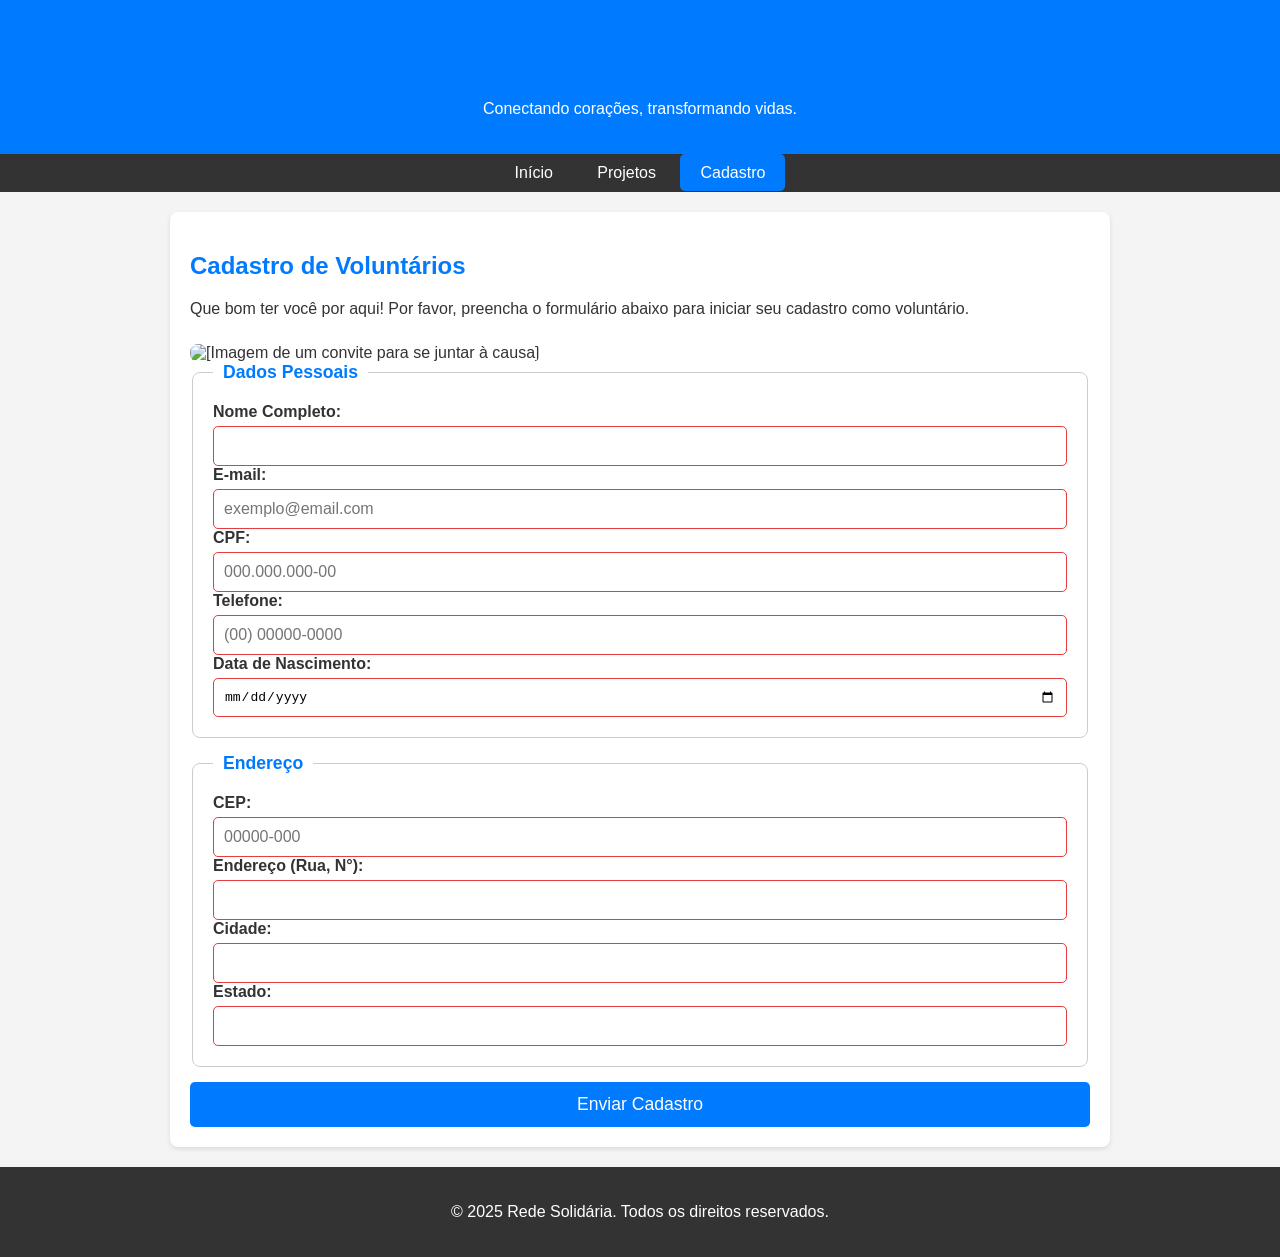
==== cadastro.html @ 72d344cf "Add files via upload" ====
<!DOCTYPE html>
<html lang="pt-BR">
<head>
    <meta charset="UTF-8">
    <meta name="viewport" content="width=device-width, initial-scale=1.0">
    <title>Rede Solidária - Cadastro</title>
    <!-- Estilização interna (similar + estilos de formulário) -->
    <style>
        body { font-family: Arial, sans-serif; margin: 0; background-color: #f4f4f4; color: #333; }
        header { background-color: #007bff; color: white; padding: 20px; text-align: center; }
        nav { background-color: #333; padding: 10px; text-align: center; }
        nav a { color: white; padding: 10px 20px; text-decoration: none; border-radius: 5px; }
        nav a:hover, nav a.active { background-color: #007bff; }
        main { max-width: 900px; margin: 20px auto; padding: 20px; background-color: white; border-radius: 8px; box-shadow: 0 2px 5px rgba(0,0,0,0.1); }
        h1, h2 { color: #007bff; }
        img { max-width: 100%; height: auto; border-radius: 8px; margin-top: 10px; }
        footer { text-align: center; padding: 20px; background-color: #333; color: white; margin-top: 20px; }
        
        /* Estilos do Formulário */
        form { display: flex; flex-direction: column; gap: 15px; }
        fieldset { border: 1px solid #ccc; border-radius: 8px; padding: 20px; }
        legend { color: #007bff; font-weight: bold; font-size: 1.1em; padding: 0 10px; }
        .form-group { display: flex; flex-direction: column; }
        label { margin-bottom: 5px; font-weight: bold; }
        input[type="text"],
        input[type="email"],
        input[type="tel"],
        input[type="date"] {
            padding: 10px;
            border: 1px solid #ccc;
            border-radius: 5px;
            font-size: 1em;
        }
        /* Validação Nativa do HTML5 */
        input:invalid {
            border-color: #e53e3e;
        }
        input:valid {
            border-color: #38a169;
        }
        button[type="submit"] {
            background-color: #007bff;
            color: white;
            padding: 12px 20px;
            border: none;
            border-radius: 5px;
            font-size: 1.1em;
            cursor: pointer;
            transition: background-color 0.3s;
        }
        button[type="submit"]:hover {
            background-color: #0056b3;
        }
    </style>
</head>
<body>

    <header>
        <h1>Rede Solidária</h1>
        <p>Conectando corações, transformando vidas.</p>
    </header>

    <nav>
        <a href="index.html">Início</a>
        <a href="projetos.html">Projetos</a>
        <a href="cadastro.html" class="active">Cadastro</a>
    </nav>

    <main>
        <section class="registration-form">
            <h2>Cadastro de Voluntários</h2>
            <p>Que bom ter você por aqui! Por favor, preencha o formulário abaixo para iniciar seu cadastro como voluntário.</p>
            
            <img src="imagens/junte-se.jpg" alt="[Imagem de um convite para se juntar à causa]">
            <!-- Lembre-se de adicionar uma imagem na sua pasta 'imagens' com o nome 'junte-se.jpg' -->

            <form action="#" method="POST" id="cadastroForm">
                
                <fieldset>
                    <legend>Dados Pessoais</legend>
                    
                    <div class="form-group">
                        <label for="nome">Nome Completo:</label>
                        <input type="text" id="nome" name="nome" required>
                    </div>

                    <div class="form-group">
                        <label for="email">E-mail:</label>
                        <input type="email" id="email" name="email" placeholder="exemplo@email.com" required>
                    </div>

                    <div class="form-group">
                        <label for="cpf">CPF:</label>
                        <input type="text" id="cpf" name="cpf" placeholder="000.000.000-00" 
                               pattern="\d{3}\.\d{3}\.\d{3}-\d{2}" title="Digite um CPF no formato 000.000.000-00" required>
                    </div>

                    <div class="form-group">
                        <label for="telefone">Telefone:</label>
                        <input type="tel" id="telefone" name="telefone" placeholder="(00) 00000-0000"
                               pattern="\(\d{2}\) \d{5}-\d{4}" title="Digite um telefone no formato (00) 00000-0000" required>
                    </div>

                    <div class="form-group">
                        <label for="data_nascimento">Data de Nascimento:</label>
                        <input type="date" id="data_nascimento" name="data_nascimento" required>
                    </div>
                </fieldset>

                <fieldset>
                    <legend>Endereço</legend>

                    <div class="form-group">
                        <label for="cep">CEP:</label>
                        <input type="text" id="cep" name="cep" placeholder="00000-000"
                               pattern="\d{5}-\d{3}" title="Digite um CEP no formato 00000-000" required>
                    </div>

                    <div class="form-group">
                        <label for="endereco">Endereço (Rua, N°):</label>
                        <input type="text" id="endereco" name="endereco" required>
                    </div>

                    <div class="form-group">
                        <label for="cidade">Cidade:</label>
                        <input type="text" id="cidade" name="cidade" required>
                    </div>

                    <div class="form-group">
                        <label for="estado">Estado:</label>
                        <input type="text" id="estado" name="estado" required>
                    </div>
                </fieldset>

                <button type="submit">Enviar Cadastro</button>
            </form>
        </section>
    </main>

    <footer>
        <p>&copy; 2025 Rede Solidária. Todos os direitos reservados.</p>
    </footer>

    <!-- Script para máscaras - deve estar na pasta 'js/main.js' -->
    <script src="js/main.js" defer></script>
</body>
</html>
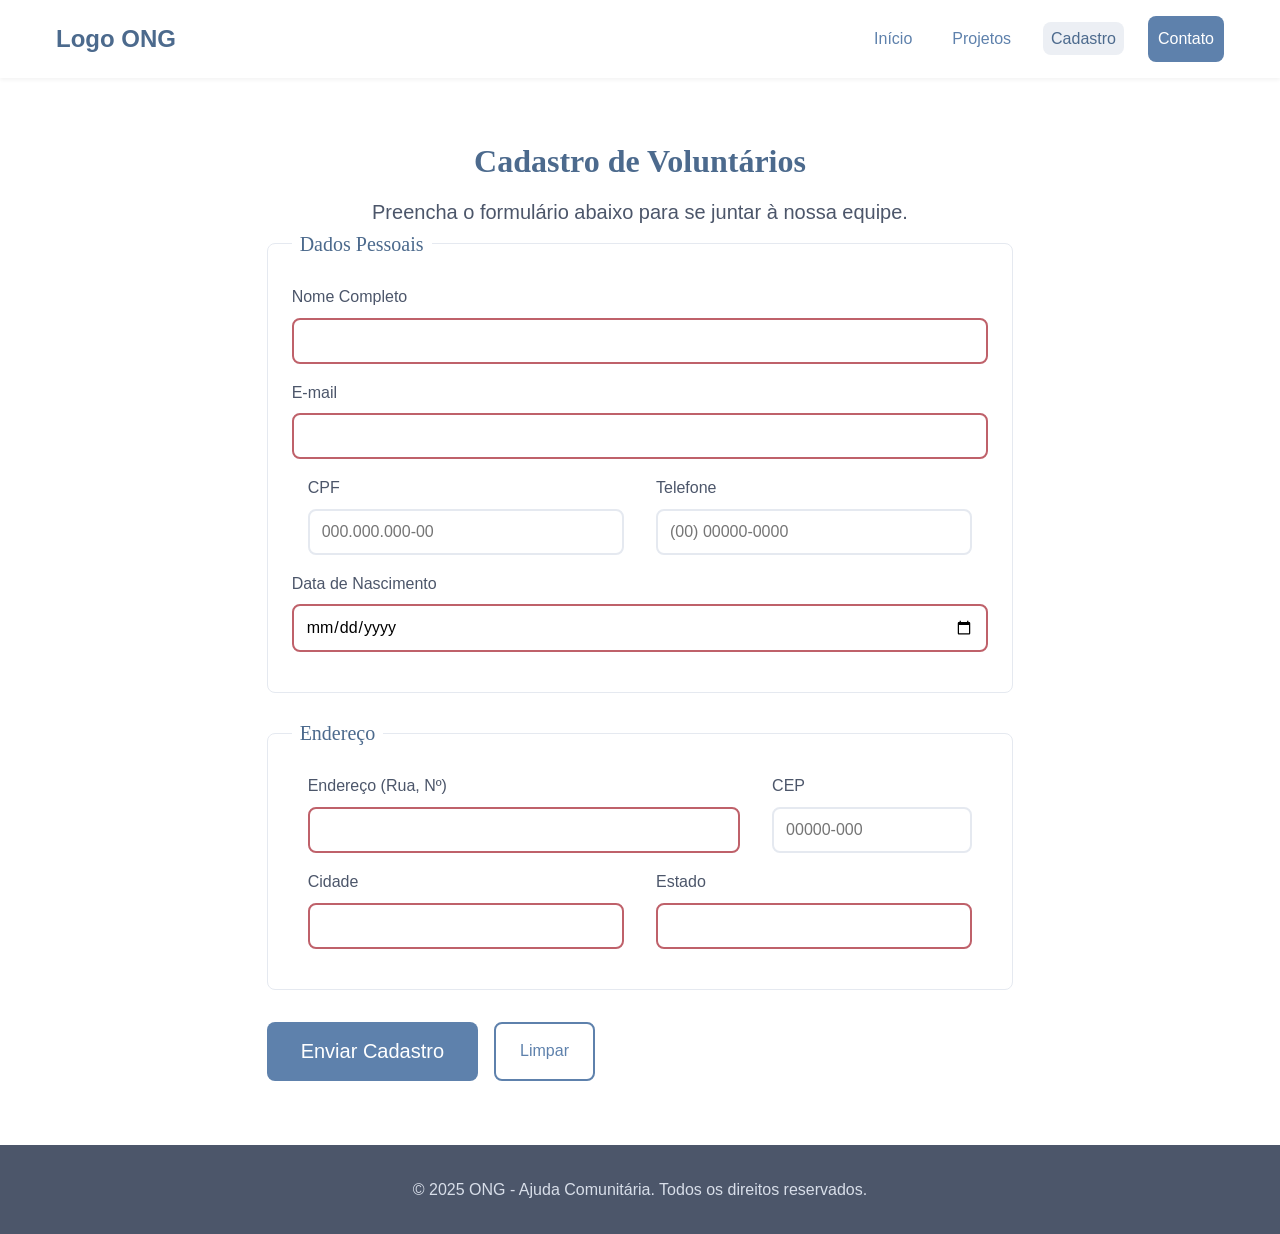
==== commit ffd3c33a: "Refactor cadastro.html for new ONG branding" ====
--- a/cadastro.html
+++ b/cadastro.html
@@ -3,145 +3,138 @@
 <head>
     <meta charset="UTF-8">
     <meta name="viewport" content="width=device-width, initial-scale=1.0">
-    <title>Rede Solidária - Cadastro</title>
-    <!-- Estilização interna (similar + estilos de formulário) -->
-    <style>
-        body { font-family: Arial, sans-serif; margin: 0; background-color: #f4f4f4; color: #333; }
-        header { background-color: #007bff; color: white; padding: 20px; text-align: center; }
-        nav { background-color: #333; padding: 10px; text-align: center; }
-        nav a { color: white; padding: 10px 20px; text-decoration: none; border-radius: 5px; }
-        nav a:hover, nav a.active { background-color: #007bff; }
-        main { max-width: 900px; margin: 20px auto; padding: 20px; background-color: white; border-radius: 8px; box-shadow: 0 2px 5px rgba(0,0,0,0.1); }
-        h1, h2 { color: #007bff; }
-        img { max-width: 100%; height: auto; border-radius: 8px; margin-top: 10px; }
-        footer { text-align: center; padding: 20px; background-color: #333; color: white; margin-top: 20px; }
-        
-        /* Estilos do Formulário */
-        form { display: flex; flex-direction: column; gap: 15px; }
-        fieldset { border: 1px solid #ccc; border-radius: 8px; padding: 20px; }
-        legend { color: #007bff; font-weight: bold; font-size: 1.1em; padding: 0 10px; }
-        .form-group { display: flex; flex-direction: column; }
-        label { margin-bottom: 5px; font-weight: bold; }
-        input[type="text"],
-        input[type="email"],
-        input[type="tel"],
-        input[type="date"] {
-            padding: 10px;
-            border: 1px solid #ccc;
-            border-radius: 5px;
-            font-size: 1em;
-        }
-        /* Validação Nativa do HTML5 */
-        input:invalid {
-            border-color: #e53e3e;
-        }
-        input:valid {
-            border-color: #38a169;
-        }
-        button[type="submit"] {
-            background-color: #007bff;
-            color: white;
-            padding: 12px 20px;
-            border: none;
-            border-radius: 5px;
-            font-size: 1.1em;
-            cursor: pointer;
-            transition: background-color 0.3s;
-        }
-        button[type="submit"]:hover {
-            background-color: #0056b3;
-        }
-    </style>
+    <title>ONG - Cadastro de Voluntários</title>
+    <!-- Link para o novo arquivo CSS -->
+    <link rel="stylesheet" href="css/style.css">
 </head>
 <body>
+    <header class="main-header">
+        <div class="container">
+            <a href="index.html" class="logo">Logo ONG</a>
+            
+            <!-- Botão do Menu Hambúrguer -->
+            <button class="hamburger-menu" aria-label="Abrir menu">
+                <span></span>
+                <span></span>
+                <span></span>
+            </button>
 
-    <header>
-        <h1>Rede Solidária</h1>
-        <p>Conectando corações, transformando vidas.</p>
+            <!-- Navegação Sofisticada -->
+            <nav class="main-nav">
+                <ul class="nav-links">
+                    <li><a href="index.html">Início</a></li>
+                    <li class="dropdown">
+                        <a href="projetos.html">Projetos</a>
+                        <ul class="dropdown-menu">
+                            <li><a href="projetos.html#voluntariado">Voluntariado</a></li>
+                            <li><a href="projetos.html#doacoes">Doações</a></li>
+                        </ul>
+                    </li>
+                    <li><a href="cadastro.html" class="active">Cadastro</a></li>
+                    <li><a href="index.html#contato" class="btn btn-primary">Contato</a></li>
+                </ul>
+            </nav>
+        </div>
     </header>
 
-    <nav>
-        <a href="index.html">Início</a>
-        <a href="projetos.html">Projetos</a>
-        <a href="cadastro.html" class="active">Cadastro</a>
-    </nav>
+    <main>
+        <section class="section-padding">
+            <div class="container">
+                <div class="row">
+                    <!-- Coluna centralizada para o formulário -->
+                    <div class="col-12 col-md-10 col-lg-8 col-offset-md-1 col-offset-lg-2">
+                        <h2 class="text-center">Cadastro de Voluntários</h2>
+                        <p class="text-center lead">Preencha o formulário abaixo para se juntar à nossa equipe.</p>
+                        
+                        <!-- Formulário Estilizado -->
+                        <form id="cadastroForm" class="styled-form">
+                            <fieldset>
+                                <legend>Dados Pessoais</legend>
+                                <!-- 
+                                  Formulários estilizados com validação visual:
+                                  Classes .form-group e .form-control
+                                  CSS aplica estilos a :invalid e :valid
+                                -->
+                                <div class="form-group">
+                                    <label for="nomeCompleto">Nome Completo</label>
+                                    <input type="text" id="nomeCompleto" class="form-control" name="nomeCompleto" required>
+                                </div>
+                                <div class="form-group">
+                                    <label for="email">E-mail</label>
+                                    <input type="email" id="email" class="form-control" name="email" required>
+                                </div>
+                                <div class="row">
+                                    <div class="col-12 col-md-6">
+                                        <div class="form-group">
+                                            <label for="cpf">CPF</label>
+                                            <input type="text" id="cpf" class="form-control" name="cpf" placeholder="000.000.000-00" required pattern="\d{3}\.\d{3}\.\d{3}-\d{2}">
+                                        </div>
+                                    </div>
+                                    <div class="col-12 col-md-6">
+                                        <div class="form-group">
+                                            <label for="telefone">Telefone</label>
+                                            <input type="tel" id="telefone" class="form-control" name="telefone" placeholder="(00) 00000-0000" required pattern="\(\d{2}\) \d{5}-\d{4}">
+                                        </div>
+                                    </div>
+                                </div>
+                                <div class="form-group">
+                                    <label for="dataNascimento">Data de Nascimento</label>
+                                    <input type="date" id="dataNascimento" class="form-control" name="dataNascimento" required>
+                                </div>
+                            </fieldset>
 
-    <main>
-        <section class="registration-form">
-            <h2>Cadastro de Voluntários</h2>
-            <p>Que bom ter você por aqui! Por favor, preencha o formulário abaixo para iniciar seu cadastro como voluntário.</p>
-            
-            <img src="imagens/junte-se.jpg" alt="[Imagem de um convite para se juntar à causa]">
-            <!-- Lembre-se de adicionar uma imagem na sua pasta 'imagens' com o nome 'junte-se.jpg' -->
-
-            <form action="#" method="POST" id="cadastroForm">
-                
-                <fieldset>
-                    <legend>Dados Pessoais</legend>
-                    
-                    <div class="form-group">
-                        <label for="nome">Nome Completo:</label>
-                        <input type="text" id="nome" name="nome" required>
+                            <fieldset>
+                                <legend>Endereço</legend>
+                                <div class="row">
+                                    <div class="col-12 col-md-8">
+                                        <div class="form-group">
+                                            <label for="endereco">Endereço (Rua, Nº)</label>
+                                            <input type="text" id="endereco" class="form-control" name="endereco" required>
+                                        </div>
+                                    </div>
+                                    <div class="col-12 col-md-4">
+                                        <div class="form-group">
+                                            <label for="cep">CEP</label>
+                                            <input type="text" id="cep" class="form-control" name="cep" placeholder="00000-000" required pattern="\d{5}-\d{3}">
+                                        </div>
+                                    </div>
+                                </div>
+                                <div class="row">
+                                    <div class="col-12 col-md-6">
+                                        <div class="form-group">
+                                            <label for="cidade">Cidade</label>
+                                            <input type="text" id="cidade" class="form-control" name="cidade" required>
+                                        </div>
+                                    </div>
+                                    <div class="col-12 col-md-6">
+                                        <div class="form-group">
+                                            <label for="estado">Estado</label>
+                                            <input type="text" id="estado" class="form-control" name="estado" required>
+                                        </div>
+                                    </div>
+                                </div>
+                            </fieldset>
+                            
+                            <!-- Botões com estados (hover, active, etc) -->
+                            <div class="form-actions">
+                                <button type="submit" class="btn btn-primary btn-lg">Enviar Cadastro</button>
+                                <button type="reset" class="btn btn-outline">Limpar</button>
+                            </div>
+                        </form>
                     </div>
-
-                    <div class="form-group">
-                        <label for="email">E-mail:</label>
-                        <input type="email" id="email" name="email" placeholder="exemplo@email.com" required>
-                    </div>
-
-                    <div class="form-group">
-                        <label for="cpf">CPF:</label>
-                        <input type="text" id="cpf" name="cpf" placeholder="000.000.000-00" 
-                               pattern="\d{3}\.\d{3}\.\d{3}-\d{2}" title="Digite um CPF no formato 000.000.000-00" required>
-                    </div>
-
-                    <div class="form-group">
-                        <label for="telefone">Telefone:</label>
-                        <input type="tel" id="telefone" name="telefone" placeholder="(00) 00000-0000"
-                               pattern="\(\d{2}\) \d{5}-\d{4}" title="Digite um telefone no formato (00) 00000-0000" required>
-                    </div>
-
-                    <div class="form-group">
-                        <label for="data_nascimento">Data de Nascimento:</label>
-                        <input type="date" id="data_nascimento" name="data_nascimento" required>
-                    </div>
-                </fieldset>
-
-                <fieldset>
-                    <legend>Endereço</legend>
-
-                    <div class="form-group">
-                        <label for="cep">CEP:</label>
-                        <input type="text" id="cep" name="cep" placeholder="00000-000"
-                               pattern="\d{5}-\d{3}" title="Digite um CEP no formato 00000-000" required>
-                    </div>
-
-                    <div class="form-group">
-                        <label for="endereco">Endereço (Rua, N°):</label>
-                        <input type="text" id="endereco" name="endereco" required>
-                    </div>
-
-                    <div class="form-group">
-                        <label for="cidade">Cidade:</label>
-                        <input type="text" id="cidade" name="cidade" required>
-                    </div>
-
-                    <div class="form-group">
-                        <label for="estado">Estado:</label>
-                        <input type="text" id="estado" name="estado" required>
-                    </div>
-                </fieldset>
-
-                <button type="submit">Enviar Cadastro</button>
-            </form>
+                </div>
+            </div>
         </section>
     </main>
 
-    <footer>
-        <p>&copy; 2025 Rede Solidária. Todos os direitos reservados.</p>
+    <footer class="main-footer">
+        <div class="container">
+            <p>&copy; 2025 ONG - Ajuda Comunitária. Todos os direitos reservados.</p>
+        </div>
     </footer>
 
-    <!-- Script para máscaras - deve estar na pasta 'js/main.js' -->
-    <script src="js/main.js" defer></script>
+    <!-- Script de Máscaras e Menu (Atualizado) -->
+    <script src="js/main.js"></script>
 </body>
 </html>
+
--- a/css/style.css
+++ b/css/style.css
@@ -0,0 +1,589 @@
+/* --- 0. Root / Variáveis CSS --- */
+/* Definimos cores, fontes e espaçamentos aqui para reutilização */
+:root {
+    --color-primary: #5E81AC; /* Azul */
+    --color-primary-dark: #4C6A8D;
+    --color-secondary: #8FBCBB; /* Verde Água */
+    --color-text: #4C566A; /* Cinza Escuro */
+    --color-text-light: #D8DEE9; /* Cinza Claro */
+    --color-bg: #FFFFFF;
+    --color-bg-light: #ECEFF4; /* Cinza de Fundo */
+    --color-border: #E5E9F0;
+    --color-success: #A3BE8C; /* Verde */
+    --color-danger: #BF616A; /* Vermelho */
+    --color-info: #88C0D0; /* Azul Claro */
+
+    --font-family-base: 'Inter', -apple-system, BlinkMacSystemFont, "Segoe UI", Roboto, "Helvetica Neue", Arial, sans-serif;
+    --font-family-heading: 'Roboto Slab', serif; /* Exemplo de outra fonte para títulos */
+
+    --spacing-base: 1rem; /* 16px */
+    --border-radius: 8px;
+    --box-shadow: 0 4px 12px rgba(0,0,0,0.05);
+}
+
+/* --- 1. Base, Reset e Helpers --- */
+*,
+*::before,
+*::after {
+    box-sizing: border-box;
+    margin: 0;
+    padding: 0;
+}
+
+body {
+    font-family: var(--font-family-base);
+    color: var(--color-text);
+    background-color: var(--color-bg);
+    line-height: 1.6;
+    
+    /* REQUISITO: Implementar leiaute principal usando CSS grid
+      Isso força o footer a ficar no final, mesmo em páginas com pouco conteúdo.
+    */
+    display: grid;
+    grid-template-rows: auto 1fr auto; /* Header, Main (flexível), Footer */
+    min-height: 100vh;
+}
+
+a {
+    color: var(--color-primary);
+    text-decoration: none;
+    transition: color 0.3s ease;
+}
+
+a:hover {
+    color: var(--color-primary-dark);
+    text-decoration: underline;
+}
+
+img {
+    max-width: 100%;
+    height: auto;
+}
+
+/* Classes utilitárias (Helpers) */
+.img-fluid {
+    max-width: 100%;
+    height: auto;
+}
+.rounded-corners {
+    border-radius: var(--border-radius);
+}
+.text-center {
+    text-align: center;
+}
+.lead {
+    font-size: 1.25rem;
+    font-weight: 300;
+}
+.bg-light {
+    background-color: var(--color-bg-light);
+}
+.section-padding {
+    padding: calc(var(--spacing-base) * 4) 0;
+}
+
+/* --- 2. Tipografia --- */
+h1, h2, h3, h4, h5, h6 {
+    font-family: var(--font-family-heading);
+    color: var(--color-primary-dark);
+    margin-bottom: var(--spacing-base);
+    line-height: 1.2;
+}
+h1 { font-size: 2.5rem; }
+h2 { font-size: 2rem; }
+h3 { font-size: 1.75rem; }
+
+/* --- 3. Layout: Grid Customizado (12 Colunas) e Container --- */
+/* REQUISITO: Desenvolver sistema de grid customizado (12 colunas) */
+
+.container {
+    width: 100%;
+    max-width: 1200px;
+    margin-left: auto;
+    margin-right: auto;
+    padding-left: var(--spacing-base);
+    padding-right: var(--spacing-base);
+}
+
+.row {
+    /* REQUISITO: Utilizar flexbox para componentes internos */
+    display: flex;
+    flex-wrap: wrap;
+    /* Remove o espaçamento negativo se não estiver usando gutters negativos */
+    /* margin-left: -var(--spacing-base); */
+    /* margin-right: -var(--spacing-base); */
+}
+
+/* Define todas as colunas para ter espaçamento */
+[class*="col-"] {
+    width: 100%;
+    padding-left: var(--spacing-base);
+    padding-right: var(--spacing-base);
+}
+
+/* Gera as 12 colunas (mobile-first, padrão é 12) */
+.col-1 { width: calc(100% / 12 * 1); }
+.col-2 { width: calc(100% / 12 * 2); }
+.col-3 { width: calc(100% / 12 * 3); }
+.col-4 { width: calc(100% / 12 * 4); }
+.col-5 { width: calc(100% / 12 * 5); }
+.col-6 { width: calc(100% / 12 * 6); }
+.col-7 { width: calc(100% / 12 * 7); }
+.col-8 { width: calc(100% / 12 * 8); }
+.col-9 { width: calc(100% / 12 * 9); }
+.col-10 { width: calc(100% / 12 * 10); }
+.col-11 { width: calc(100% / 12 * 11); }
+.col-12 { width: 100%; }
+
+/* Offsets */
+.col-offset-1 { margin-left: calc(100% / 12 * 1); }
+.col-offset-2 { margin-left: calc(100% / 12 * 2); }
+
+
+/* --- 4. Breakpoints Responsivos (5 Pontos) --- */
+/* REQUISITO: Criar no mínimo 5 breakpoints responsivos */
+
+/* Breakpoint 1: sm (Small) - 576px */
+@media (min-width: 576px) {
+    /* Gera classes .col-sm-* */
+    .col-sm-1 { width: calc(100% / 12 * 1); }
+    .col-sm-2 { width: calc(100% / 12 * 2); }
+    .col-sm-3 { width: calc(100% / 12 * 3); }
+    .col-sm-4 { width: calc(100% / 12 * 4); }
+    .col-sm-5 { width: calc(100% / 12 * 5); }
+    .col-sm-6 { width: calc(100% / 12 * 6); }
+    .col-sm-7 { width: calc(100% / 12 * 7); }
+    .col-sm-8 { width: calc(100% / 12 * 8); }
+    .col-sm-9 { width: calc(100% / 12 * 9); }
+    .col-sm-10 { width: calc(100% / 12 * 10); }
+    .col-sm-11 { width: calc(100% / 12 * 11); }
+    .col-sm-12 { width: 100%; }
+}
+
+/* Breakpoint 2: md (Medium) - 768px */
+@media (min-width: 768px) {
+    /* Gera classes .col-md-* */
+    .col-md-1 { width: calc(100% / 12 * 1); }
+    .col-md-2 { width: calc(100% / 12 * 2); }
+    .col-md-3 { width: calc(100% / 12 * 3); }
+    .col-md-4 { width: calc(100% / 12 * 4); }
+    .col-md-5 { width: calc(100% / 12 * 5); }
+    .col-md-6 { width: calc(100% / 12 * 6); }
+    .col-md-7 { width: calc(100% / 12 * 7); }
+    .col-md-8 { width: calc(100% / 12 * 8); }
+    .col-md-9 { width: calc(100% / 12 * 9); }
+    .col-md-10 { width: calc(100% / 12 * 10); }
+    .col-md-11 { width: calc(100% / 12 * 11); }
+    .col-md-12 { width: 100%; }
+    .col-offset-md-1 { margin-left: calc(100% / 12 * 1); }
+}
+
+/* Breakpoint 3: lg (Large) - 992px */
+@media (min-width: 992px) {
+    /* Gera classes .col-lg-* */
+    .col-lg-1 { width: calc(100% / 12 * 1); }
+    .col-lg-2 { width: calc(100% / 12 * 2); }
+    .col-lg-3 { width: calc(100% / 12 * 3); }
+    .col-lg-4 { width: calc(100% / 12 * 4); }
+    .col-lg-5 { width: calc(100% / 12 * 5); }
+    .col-lg-6 { width: calc(100% / 12 * 6); }
+    .col-lg-7 { width: calc(100% / 12 * 7); }
+    .col-lg-8 { width: calc(100% / 12 * 8); }
+    .col-lg-9 { width: calc(100% / 12 * 9); }
+    .col-lg-10 { width: calc(100% / 12 * 10); }
+    .col-lg-11 { width: calc(100% / 12 * 11); }
+    .col-lg-12 { width: 100%; }
+    .col-offset-lg-2 { margin-left: calc(100% / 12 * 2); }
+}
+
+/* Breakpoint 4: xl (Extra Large) - 1200px */
+@media (min-width: 1200px) {
+    /* (Classes .col-xl-* podem ser adicionadas aqui se necessário) */
+}
+
+/* Breakpoint 5: xxl (Extra Extra Large) - 1400px */
+@media (min-width: 1400px) {
+    /* (Classes .col-xxl-* podem ser adicionadas aqui se necessário) */
+}
+
+
+/* --- 5. Componentes: Header e Navegação --- */
+/* REQUISITO: Navegação Sofisticada e Menu Hambúrguer */
+
+.main-header {
+    background-color: var(--color-bg);
+    padding: var(--spacing-base) 0;
+    box-shadow: 0 2px 4px rgba(0,0,0,0.05);
+}
+.main-header .container {
+    display: flex;
+    justify-content: space-between;
+    align-items: center;
+}
+
+.logo {
+    font-size: 1.5rem;
+    font-weight: bold;
+    color: var(--color-primary-dark);
+    text-decoration: none;
+}
+.logo:hover {
+    text-decoration: none;
+}
+
+.nav-links {
+    display: flex;
+    list-style: none;
+    align-items: center;
+}
+.nav-links li {
+    position: relative; /* Para o dropdown */
+    margin-left: calc(var(--spacing-base) * 1.5);
+}
+.nav-links a {
+    text-decoration: none;
+    font-weight: 500;
+    padding: 0.5rem;
+    border-radius: var(--border-radius);
+}
+.nav-links a.active,
+.nav-links a:hover {
+    background-color: var(--color-bg-light);
+    color: var(--color-primary-dark);
+    text-decoration: none;
+}
+.nav-links .btn { /* Estilo para o botão "Contato" no menu */
+    text-decoration: none;
+}
+
+/* Menu Dropdown */
+.dropdown-menu {
+    display: none; /* Escondido por padrão */
+    position: absolute;
+    top: 100%;
+    left: 0;
+    background-color: var(--color-bg);
+    box-shadow: var(--box-shadow);
+    border-radius: var(--border-radius);
+    padding: 0.5rem 0;
+    list-style: none;
+    min-width: 180px;
+    z-index: 1000;
+}
+.dropdown:hover .dropdown-menu {
+    display: block; /* Aparece no hover */
+}
+.dropdown-menu li {
+    margin: 0;
+}
+.dropdown-menu a {
+    display: block;
+    padding: 0.5rem 1rem;
+    width: 100%;
+}
+
+/* Menu Hambúrguer (Mobile) */
+.hamburger-menu {
+    display: none; /* Escondido no desktop */
+    background: none;
+    border: none;
+    cursor: pointer;
+    padding: 0.5rem;
+}
+.hamburger-menu span {
+    display: block;
+    width: 25px;
+    height: 3px;
+    background-color: var(--color-primary-dark);
+    margin: 5px 0;
+    transition: all 0.3s ease;
+}
+
+/* Footer */
+.main-footer {
+    background-color: var(--color-text);
+    color: var(--color-text-light);
+    padding: calc(var(--spacing-base) * 2) 0;
+    text-align: center;
+}
+
+/* Estilos de Seção (Hero, Título da Página) */
+.hero-section {
+    background-color: var(--color-primary);
+    color: white;
+    padding: calc(var(--spacing-base) * 6) 0;
+    background-image: linear-gradient(rgba(0,0,0,0.3), rgba(0,0,0,0.3)), url('https://placehold.co/1920x600/5e81ac/ffffff?text=Hero+Background');
+    background-size: cover;
+    background-position: center;
+}
+.hero-section h1 {
+    color: white;
+}
+.hero-section .lead {
+    color: var(--color-text-light);
+    margin-bottom: calc(var(--spacing-base) * 2);
+}
+
+.page-title-section {
+    padding: calc(var(--spacing-base) * 3) 0;
+    background-color: var(--color-bg-light);
+}
+
+/* --- 6. Componentes: Botões --- */
+/* REQUISITO: Botões com estados visuais (hover, focus, active, disabled) */
+
+.btn {
+    display: inline-block;
+    font-weight: 500;
+    text-align: center;
+    vertical-align: middle;
+    cursor: pointer;
+    border: 2px solid transparent;
+    padding: 0.75rem 1.5rem;
+    font-size: 1rem;
+    border-radius: var(--border-radius);
+    transition: all 0.3s ease;
+    text-decoration: none;
+}
+
+/* Botão Primário */
+.btn-primary {
+    background-color: var(--color-primary);
+    color: white;
+}
+/* :hover */
+.btn-primary:hover {
+    background-color: var(--color-primary-dark);
+    color: white;
+    text-decoration: none;
+}
+/* :focus (para acessibilidade) */
+.btn-primary:focus {
+    box-shadow: 0 0 0 3px rgba(94, 129, 172, 0.5);
+    outline: none;
+}
+/* :active (clicado) */
+.btn-primary:active {
+    transform: translateY(1px);
+}
+
+/* Botão Outline */
+.btn-outline {
+    background-color: transparent;
+    color: var(--color-primary);
+    border-color: var(--color-primary);
+}
+.btn-outline:hover {
+    background-color: var(--color-primary);
+    color: white;
+    text-decoration: none;
+}
+
+/* Tamanhos de Botão */
+.btn-lg {
+    padding: 1rem 2rem;
+    font-size: 1.25rem;
+}
+
+/* :disabled */
+.btn:disabled,
+.btn[disabled] {
+    background-color: var(--color-border);
+    border-color: var(--color-border);
+    color: var(--color-text);
+    opacity: 0.6;
+    cursor: not-allowed;
+    transform: none;
+}
+
+
+/* --- 7. Componentes: Cards --- */
+/* REQUISITO: Desenvolver sistema de cards responsivos para projetos */
+
+.card {
+    background-color: var(--color-bg);
+    border: 1px solid var(--color-border);
+    border-radius: var(--border-radius);
+    box-shadow: var(--box-shadow);
+    margin-bottom: calc(var(--spacing-base) * 2);
+    overflow: hidden; /* Garante que a imagem arredondada funcione */
+    
+    /* Usando Flexbox para layout interno do card */
+    display: flex;
+    flex-direction: column;
+    height: 100%; /* Para alinhar cards na mesma linha */
+}
+.card-img-top {
+    width: 100%;
+    height: 200px;
+    object-fit: cover;
+}
+.card-body {
+    padding: calc(var(--spacing-base) * 1.5);
+    display: flex;
+    flex-direction: column;
+    flex-grow: 1; /* Faz o body crescer para preencher o espaço */
+}
+.card-title {
+    margin-bottom: calc(var(--spacing-base) * 0.5);
+}
+.card-text {
+    flex-grow: 1; /* Empurra o botão para baixo */
+    margin-bottom: var(--spacing-base);
+}
+.card-body .btn {
+    margin-top: auto; /* Alinha o botão no final do card */
+}
+
+/* --- 8. Componentes: Formulários --- */
+/* REQUISITO: Implementar formulários estilizados com validação visual */
+
+.styled-form fieldset {
+    border: 1px solid var(--color-border);
+    padding: calc(var(--spacing-base) * 1.5);
+    border-radius: var(--border-radius);
+    margin-bottom: calc(var(--spacing-base) * 1.5);
+}
+.styled-form legend {
+    font-family: var(--font-family-heading);
+    font-size: 1.25rem;
+    padding: 0 0.5rem;
+    color: var(--color-primary-dark);
+}
+
+.form-group {
+    margin-bottom: var(--spacing-base);
+}
+.form-group label {
+    display: block;
+    font-weight: 500;
+    margin-bottom: 0.5rem;
+}
+.form-control {
+    display: block;
+    width: 100%;
+    padding: 0.75rem;
+    font-size: 1rem;
+    font-family: var(--font-family-base);
+    border: 2px solid var(--color-border);
+    border-radius: var(--border-radius);
+    transition: border-color 0.3s ease, box-shadow 0.3s ease;
+}
+.form-control:focus {
+    outline: none;
+    border-color: var(--color-primary);
+    box-shadow: 0 0 0 3px rgba(94, 129, 172, 0.3);
+}
+
+/* Validação Visual */
+/* Estilo quando o campo é válido (e foi mexido) */
+.form-control:valid:not(:placeholder-shown) {
+    border-color: var(--color-success);
+}
+/* Estilo quando o campo é inválido (e foi mexido) */
+.form-control:invalid:not(:placeholder-shown):not(:focus) {
+    border-color: var(--color-danger);
+}
+
+.form-actions {
+    margin-top: calc(var(--spacing-base) * 2);
+    display: flex;
+    gap: var(--spacing-base);
+}
+
+/* --- 9. Componentes: Badges & Feedback --- */
+/* REQUISITO: Sistema de badges e componentes de feedback (alerts) */
+
+.badge {
+    display: inline-block;
+    padding: 0.25em 0.6em;
+    font-size: 0.75rem;
+    font-weight: 700;
+    border-radius: 20px;
+    background-color: var(--color-primary);
+    color: white;
+    margin-right: 0.5rem;
+    margin-bottom: 0.5rem;
+}
+.badge-secondary {
+    background-color: var(--color-secondary);
+    color: var(--color-text);
+}
+
+/* Alertas */
+.alert {
+    padding: 1.5rem;
+    border: 1px solid transparent;
+    border-radius: var(--border-radius);
+    margin-bottom: var(--spacing-base) * 2;
+}
+.alert-info {
+    color: #0c5460;
+    background-color: #d1ecf1;
+    border-color: var(--color-info);
+}
+.alert-info strong {
+    color: #0a434d;
+}
+
+/* --- Responsividade da Navegação (Mobile) --- */
+/* Este é o último breakpoint, aplicado à navegação */
+
+@media (max-width: 991px) { /* Ponto de quebra antes do breakpoint 'lg' */
+    
+    .hamburger-menu {
+        display: block; /* Mostra o botão hambúrguer */
+    }
+
+    .main-nav {
+        /* Esconde o menu de links */
+        position: absolute;
+        top: 100%;
+        left: 0;
+        width: 100%;
+        background-color: var(--color-bg);
+        box-shadow: var(--box-shadow);
+        
+        /* Controla o "abrir/fechar" */
+        max-height: 0;
+        overflow: hidden;
+        transition: max-height 0.4s ease-out;
+    }
+    
+    /* Classe .active adicionada via JS */
+    .main-nav.active {
+        max-height: 500px; /* Altura suficiente para os links */
+    }
+
+    .nav-links {
+        flex-direction: column;
+        align-items: flex-start;
+        padding: var(--spacing-base);
+    }
+    .nav-links li {
+        margin: 0;
+        width: 100%;
+    }
+    .nav-links a {
+        display: block;
+        padding: 1rem;
+        width: 100%;
+    }
+    
+    /* Dropdown no mobile */
+    .dropdown-menu {
+        position: static;
+        display: block; /* Sempre visível quando o pai está */
+        background: none;
+        box-shadow: none;
+        border-radius: 0;
+        padding-left: var(--spacing-base); /* Indentação */
+        max-height: 0;
+        overflow: hidden;
+        transition: max-height 0.3s ease;
+    }
+    /* Mostra o dropdown quando o pai (li.dropdown) é clicado/hover */
+    .dropdown:hover .dropdown-menu {
+        max-height: 200px; /* Mostra o submenu */
+    }
+}
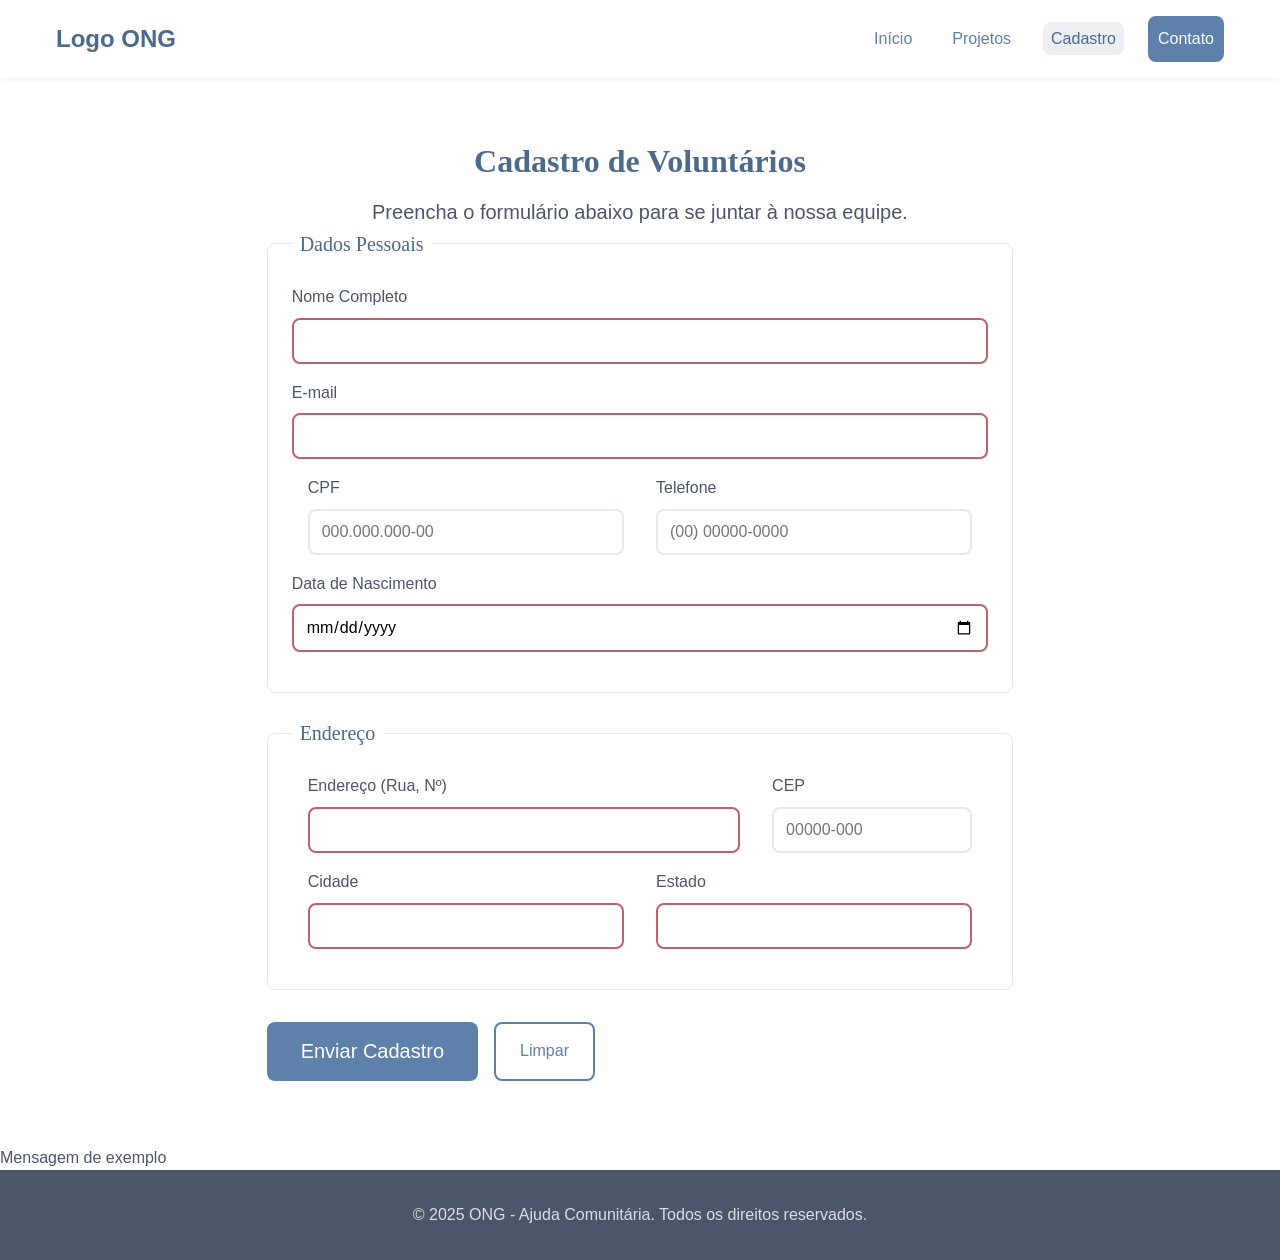
==== commit 01dfad36: "Enhance form validation and feedback in cadastro.html Updated the cadastro.html file to include erro" ====
--- a/cadastro.html
+++ b/cadastro.html
@@ -26,18 +26,21 @@
                     <li class="dropdown">
                         <a href="projetos.html">Projetos</a>
                         <ul class="dropdown-menu">
+                            <!-- (ENTREGA III) Caminho corrigido para o SPA -->
                             <li><a href="projetos.html#voluntariado">Voluntariado</a></li>
                             <li><a href="projetos.html#doacoes">Doações</a></li>
                         </ul>
                     </li>
                     <li><a href="cadastro.html" class="active">Cadastro</a></li>
-                    <li><a href="index.html#contato" class="btn btn-primary">Contato</a></li>
+                    <!-- (ENTREGA III) Link de âncora corrigido -->
+                    <li><a href="#contato" class="btn btn-primary">Contato</a></li>
                 </ul>
             </nav>
         </div>
     </header>
 
-    <main>
+    <!-- (ENTREGA III) O 'id="page-content"' é o alvo do nosso SPA. -->
+    <main id="page-content">
         <section class="section-padding">
             <div class="container">
                 <div class="row">
@@ -46,40 +49,46 @@
                         <h2 class="text-center">Cadastro de Voluntários</h2>
                         <p class="text-center lead">Preencha o formulário abaixo para se juntar à nossa equipe.</p>
                         
-                        <!-- Formulário Estilizado -->
-                        <form id="cadastroForm" class="styled-form">
+                        <!-- 
+                          (ENTREGA III) 
+                          'novalidate' desativa os popups de erro do navegador
+                          para usarmos os nossos.
+                        -->
+                        <form id="cadastroForm" class="styled-form" novalidate>
                             <fieldset>
                                 <legend>Dados Pessoais</legend>
-                                <!-- 
-                                  Formulários estilizados com validação visual:
-                                  Classes .form-group e .form-control
-                                  CSS aplica estilos a :invalid e :valid
-                                -->
+                                
                                 <div class="form-group">
                                     <label for="nomeCompleto">Nome Completo</label>
                                     <input type="text" id="nomeCompleto" class="form-control" name="nomeCompleto" required>
+                                    <!-- (ENTREGA III) Mensagem de erro -->
+                                    <div class="error-message" id="error-nomeCompleto"></div>
                                 </div>
                                 <div class="form-group">
                                     <label for="email">E-mail</label>
                                     <input type="email" id="email" class="form-control" name="email" required>
+                                    <div class="error-message" id="error-email"></div>
                                 </div>
                                 <div class="row">
                                     <div class="col-12 col-md-6">
                                         <div class="form-group">
                                             <label for="cpf">CPF</label>
                                             <input type="text" id="cpf" class="form-control" name="cpf" placeholder="000.000.000-00" required pattern="\d{3}\.\d{3}\.\d{3}-\d{2}">
+                                            <div class="error-message" id="error-cpf"></div>
                                         </div>
                                     </div>
                                     <div class="col-12 col-md-6">
                                         <div class="form-group">
                                             <label for="telefone">Telefone</label>
                                             <input type="tel" id="telefone" class="form-control" name="telefone" placeholder="(00) 00000-0000" required pattern="\(\d{2}\) \d{5}-\d{4}">
+                                            <div class="error-message" id="error-telefone"></div>
                                         </div>
                                     </div>
                                 </div>
                                 <div class="form-group">
                                     <label for="dataNascimento">Data de Nascimento</label>
                                     <input type="date" id="dataNascimento" class="form-control" name="dataNascimento" required>
+                                    <div class="error-message" id="error-dataNascimento"></div>
                                 </div>
                             </fieldset>
 
@@ -90,12 +99,14 @@
                                         <div class="form-group">
                                             <label for="endereco">Endereço (Rua, Nº)</label>
                                             <input type="text" id="endereco" class="form-control" name="endereco" required>
+                                            <div class="error-message" id="error-endereco"></div>
                                         </div>
                                     </div>
                                     <div class="col-12 col-md-4">
                                         <div class="form-group">
                                             <label for="cep">CEP</label>
                                             <input type="text" id="cep" class="form-control" name="cep" placeholder="00000-000" required pattern="\d{5}-\d{3}">
+                                            <div class="error-message" id="error-cep"></div>
                                         </div>
                                     </div>
                                 </div>
@@ -104,18 +115,19 @@
                                         <div class="form-group">
                                             <label for="cidade">Cidade</label>
                                             <input type="text" id="cidade" class="form-control" name="cidade" required>
+                                            <div class="error-message" id="error-cidade"></div>
                                         </div>
                                     </div>
                                     <div class="col-12 col-md-6">
                                         <div class="form-group">
                                             <label for="estado">Estado</label>
                                             <input type="text" id="estado" class="form-control" name="estado" required>
+                                            <div class="error-message" id="error-estado"></div>
                                         </div>
                                     </div>
                                 </div>
                             </fieldset>
                             
-                            <!-- Botões com estados (hover, active, etc) -->
                             <div class="form-actions">
                                 <button type="submit" class="btn btn-primary btn-lg">Enviar Cadastro</button>
                                 <button type="reset" class="btn btn-outline">Limpar</button>
@@ -127,6 +139,11 @@
         </section>
     </main>
 
+    <!-- (ENTREGA III) Componente de Toast/Notificação para feedback do formulário -->
+    <div id="toast" class="toast">
+        <span id="toast-message">Mensagem de exemplo</span>
+    </div>
+
     <footer class="main-footer">
         <div class="container">
             <p>&copy; 2025 ONG - Ajuda Comunitária. Todos os direitos reservados.</p>
@@ -137,4 +154,3 @@
     <script src="js/main.js"></script>
 </body>
 </html>
-
